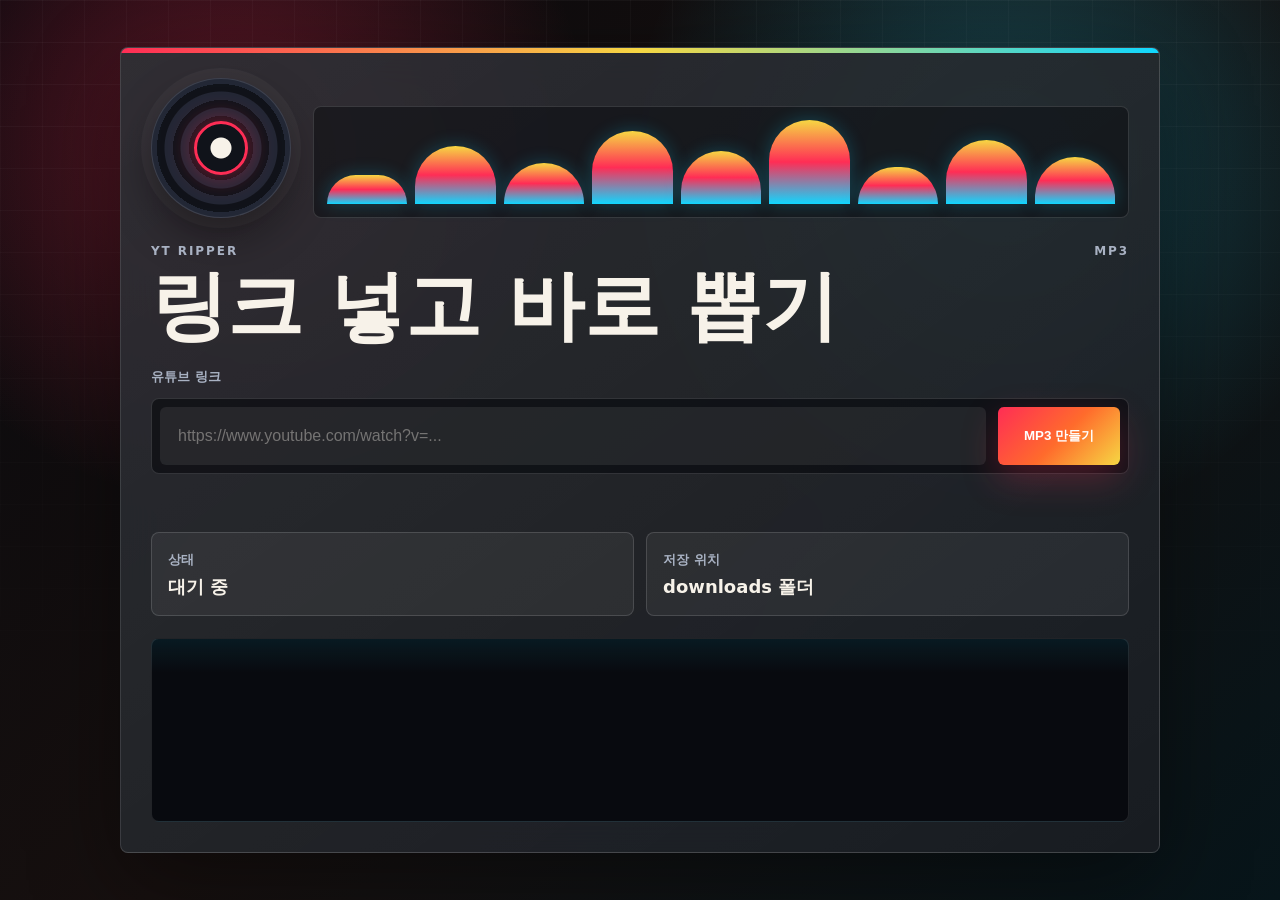
==== static/index.html @ 679fcf5d "feat: add YouTube MP3 converter" ====
<!doctype html>
<html lang="ko">
  <head>
    <meta charset="utf-8" />
    <meta name="viewport" content="width=device-width, initial-scale=1" />
    <title>YouTube MP3 변환기</title>
    <link rel="stylesheet" href="/static/styles.css" />
  </head>
  <body>
    <main class="shell">
      <section class="converter" aria-labelledby="title">
        <div class="visual" aria-hidden="true">
          <div class="disc">
            <span></span>
          </div>
          <div class="meters">
            <i></i>
            <i></i>
            <i></i>
            <i></i>
            <i></i>
            <i></i>
            <i></i>
            <i></i>
            <i></i>
          </div>
        </div>

        <div class="topline">
          <span>YT RIPPER</span>
          <span>MP3</span>
        </div>

        <div class="heading">
          <h1 id="title">링크 넣고 바로 뽑기</h1>
        </div>

        <form id="convert-form" class="form">
          <label for="url">유튜브 링크</label>
          <div class="input-row">
            <input
              id="url"
              name="url"
              type="url"
              inputmode="url"
              autocomplete="off"
              placeholder="https://www.youtube.com/watch?v=..."
              required
            />
            <button id="submit" type="submit">
              <span>MP3 만들기</span>
            </button>
          </div>
          <p id="message" class="message" role="status"></p>
        </form>

        <div class="status-grid">
          <div class="stat">
            <span class="label">상태</span>
            <strong id="status">대기 중</strong>
          </div>
          <div class="stat">
            <span class="label">저장 위치</span>
            <strong>downloads 폴더</strong>
          </div>
        </div>

        <div id="result" class="result hidden">
          <span id="file-name"></span>
          <a id="download-link" href="#">MP3 받기</a>
        </div>

        <pre id="log" class="log" aria-label="변환 로그"></pre>
      </section>
    </main>

    <script src="/static/app.js"></script>
  </body>
</html>
---- static/styles.css ----
:root {
  color-scheme: dark;
  --bg: #0b0c10;
  --panel: rgba(18, 21, 27, 0.88);
  --panel-strong: #151922;
  --text: #f7f2e9;
  --muted: #a9b2c3;
  --line: rgba(255, 255, 255, 0.14);
  --accent: #ff2d55;
  --accent-2: #10d7ff;
  --accent-3: #f6d743;
  --ok: #28e0a9;
  --warn: #ffb454;
  --log-bg: #080a0f;
}

* {
  box-sizing: border-box;
}

body {
  margin: 0;
  min-height: 100vh;
  font-family:
    "Segoe UI",
    "Malgun Gothic",
    system-ui,
    sans-serif;
  background:
    radial-gradient(circle at 18% 16%, rgba(255, 45, 85, 0.34), transparent 28%),
    radial-gradient(circle at 78% 18%, rgba(16, 215, 255, 0.28), transparent 30%),
    linear-gradient(135deg, #08090d 0%, #17100f 48%, #07151a 100%);
  color: var(--text);
}

body::before {
  position: fixed;
  inset: 0;
  z-index: -1;
  content: "";
  background:
    linear-gradient(rgba(255, 255, 255, 0.045) 1px, transparent 1px),
    linear-gradient(90deg, rgba(255, 255, 255, 0.035) 1px, transparent 1px);
  background-size: 42px 42px;
  mask-image: linear-gradient(to bottom, rgba(0, 0, 0, 0.82), transparent 86%);
  -webkit-mask-image: linear-gradient(to bottom, rgba(0, 0, 0, 0.82), transparent 86%);
}

.shell {
  width: min(1040px, calc(100% - 32px));
  min-height: 100vh;
  margin: 0 auto;
  display: grid;
  align-items: center;
  padding: 32px 0;
}

.converter {
  position: relative;
  isolation: isolate;
  width: 100%;
  overflow: hidden;
  background:
    linear-gradient(145deg, rgba(255, 255, 255, 0.11), rgba(255, 255, 255, 0.035)),
    var(--panel);
  border: 1px solid var(--line);
  border-radius: 8px;
  box-shadow:
    0 28px 90px rgba(0, 0, 0, 0.42),
    inset 0 1px 0 rgba(255, 255, 255, 0.12);
  padding: 30px;
  backdrop-filter: blur(20px);
}

.converter::before {
  position: absolute;
  inset: 0 0 auto;
  z-index: -1;
  height: 5px;
  content: "";
  background: linear-gradient(90deg, var(--accent), var(--accent-3), var(--accent-2));
}

.visual {
  display: grid;
  grid-template-columns: 140px 1fr;
  gap: 22px;
  align-items: end;
  margin-bottom: 26px;
}

.disc {
  width: 140px;
  aspect-ratio: 1;
  display: grid;
  place-items: center;
  border: 1px solid rgba(255, 255, 255, 0.12);
  border-radius: 50%;
  background:
    radial-gradient(circle, #f7f2e9 0 10px, #10131a 11px 26px, transparent 27px),
    repeating-radial-gradient(circle, #222735 0 8px, #10131a 9px 16px);
  box-shadow:
    0 18px 44px rgba(0, 0, 0, 0.42),
    0 0 0 10px rgba(255, 255, 255, 0.035);
}

.disc span {
  width: 54px;
  aspect-ratio: 1;
  border: 3px solid var(--accent);
  border-radius: 50%;
  box-shadow: 0 0 30px rgba(255, 45, 85, 0.5);
}

.meters {
  height: 112px;
  display: grid;
  grid-template-columns: repeat(9, minmax(8px, 1fr));
  gap: 8px;
  align-items: end;
  padding: 13px;
  border: 1px solid var(--line);
  border-radius: 8px;
  background: rgba(8, 10, 15, 0.5);
}

.meters i {
  display: block;
  min-height: 20px;
  border-radius: 999px 999px 4px 4px;
  background: linear-gradient(180deg, var(--accent-3), var(--accent), var(--accent-2));
  box-shadow: 0 0 18px rgba(16, 215, 255, 0.24);
}

.meters i:nth-child(1) { height: 34%; }
.meters i:nth-child(2) { height: 68%; }
.meters i:nth-child(3) { height: 48%; }
.meters i:nth-child(4) { height: 86%; }
.meters i:nth-child(5) { height: 62%; }
.meters i:nth-child(6) { height: 100%; }
.meters i:nth-child(7) { height: 44%; }
.meters i:nth-child(8) { height: 76%; }
.meters i:nth-child(9) { height: 55%; }

.topline {
  display: flex;
  justify-content: space-between;
  gap: 12px;
  margin-bottom: 12px;
  color: var(--muted);
  font-size: 12px;
  font-weight: 900;
  letter-spacing: 0.16em;
}

.heading {
  margin-bottom: 26px;
}

h1 {
  margin: 0;
  max-width: 760px;
  font-size: clamp(38px, 7vw, 76px);
  line-height: 0.96;
  letter-spacing: 0;
  text-wrap: balance;
}

.form {
  display: grid;
  gap: 12px;
}

label,
.label {
  color: var(--muted);
  font-size: 13px;
  font-weight: 700;
}

.input-row {
  display: grid;
  grid-template-columns: minmax(0, 1fr) auto;
  gap: 12px;
  padding: 8px;
  border: 1px solid var(--line);
  border-radius: 8px;
  background: rgba(8, 10, 15, 0.64);
}

input {
  min-width: 0;
  height: 58px;
  border: 0;
  border-radius: 6px;
  padding: 0 18px;
  background: rgba(255, 255, 255, 0.08);
  color: var(--text);
  font-size: 16px;
  outline: none;
}

input::placeholder {
  color: rgba(247, 242, 233, 0.38);
}

input:focus {
  box-shadow:
    0 0 0 2px rgba(16, 215, 255, 0.48),
    0 0 30px rgba(16, 215, 255, 0.14);
}

button,
a {
  min-height: 58px;
  display: inline-flex;
  align-items: center;
  justify-content: center;
  border-radius: 6px;
  font-weight: 900;
  text-decoration: none;
  white-space: nowrap;
}

button {
  position: relative;
  overflow: hidden;
  border: 0;
  padding: 0 26px;
  background: linear-gradient(135deg, var(--accent), #ff6b2c 52%, var(--accent-3));
  color: #fff;
  cursor: pointer;
  box-shadow: 0 14px 36px rgba(255, 45, 85, 0.25);
}

button::after {
  position: absolute;
  inset: 0;
  content: "";
  background: linear-gradient(110deg, transparent 0 30%, rgba(255, 255, 255, 0.34) 48%, transparent 66%);
  transform: translateX(-120%);
  transition: transform 260ms ease;
}

button:hover {
  transform: translateY(-1px);
}

button:hover::after {
  transform: translateX(120%);
}

button span {
  position: relative;
  z-index: 1;
}

button:disabled {
  cursor: wait;
  opacity: 0.68;
  transform: none;
}

.message {
  min-height: 24px;
  margin: 0;
  color: var(--muted);
  font-size: 15px;
  font-weight: 700;
}

.message.error {
  color: var(--warn);
}

.status-grid {
  display: grid;
  grid-template-columns: repeat(2, minmax(0, 1fr));
  gap: 12px;
  margin: 22px 0;
}

.stat {
  border: 1px solid var(--line);
  border-radius: 8px;
  padding: 16px;
  background: rgba(255, 255, 255, 0.055);
}

.status-grid strong {
  display: block;
  min-height: 24px;
  margin-top: 6px;
  color: var(--text);
  font-size: 18px;
  overflow-wrap: anywhere;
}

.result {
  display: flex;
  align-items: center;
  justify-content: space-between;
  gap: 12px;
  border: 1px solid rgba(40, 224, 169, 0.34);
  border-radius: 8px;
  background: rgba(40, 224, 169, 0.1);
  padding: 14px;
  box-shadow: inset 0 1px 0 rgba(255, 255, 255, 0.1);
}

.result span {
  min-width: 0;
  overflow-wrap: anywhere;
  font-weight: 700;
}

.result a {
  min-width: 120px;
  padding: 0 16px;
  background: var(--ok);
  color: #03110d;
}

.hidden {
  display: none;
}

.log {
  width: 100%;
  min-height: 184px;
  max-height: 310px;
  margin: 20px 0 0;
  overflow: auto;
  border-radius: 8px;
  border: 1px solid rgba(255, 255, 255, 0.1);
  background:
    linear-gradient(180deg, rgba(16, 215, 255, 0.08), transparent 34px),
    var(--log-bg);
  color: #d6f7ff;
  padding: 16px;
  font-family: Consolas, "Cascadia Mono", monospace;
  font-size: 13px;
  line-height: 1.5;
  white-space: pre-wrap;
}

body[data-status="running"] .disc {
  animation: spin 1.8s linear infinite;
}

body[data-status="running"] .meters i {
  animation: bounce 820ms ease-in-out infinite alternate;
}

body[data-status="running"] .meters i:nth-child(2n) {
  animation-duration: 610ms;
}

body[data-status="done"] .converter::before {
  background: linear-gradient(90deg, var(--ok), var(--accent-2));
}

body[data-status="failed"] .converter::before {
  background: linear-gradient(90deg, var(--warn), var(--accent));
}

@keyframes spin {
  to {
    transform: rotate(1turn);
  }
}

@keyframes bounce {
  to {
    transform: scaleY(0.62);
    opacity: 0.76;
  }
}

@media (max-width: 680px) {
  .shell {
    width: min(100% - 20px, 920px);
    align-items: start;
    padding-top: 18px;
  }

  .converter {
    padding: 20px;
  }

  .visual {
    grid-template-columns: 96px 1fr;
    gap: 14px;
    margin-bottom: 22px;
  }

  .disc {
    width: 96px;
  }

  .meters {
    height: 84px;
    gap: 5px;
    padding: 10px;
  }

  h1 {
    font-size: clamp(36px, 14vw, 58px);
  }

  .input-row,
  .status-grid {
    grid-template-columns: 1fr;
  }

  .result {
    flex-direction: column;
  }

  .result {
    align-items: stretch;
  }

  button,
  a {
    width: 100%;
  }
}
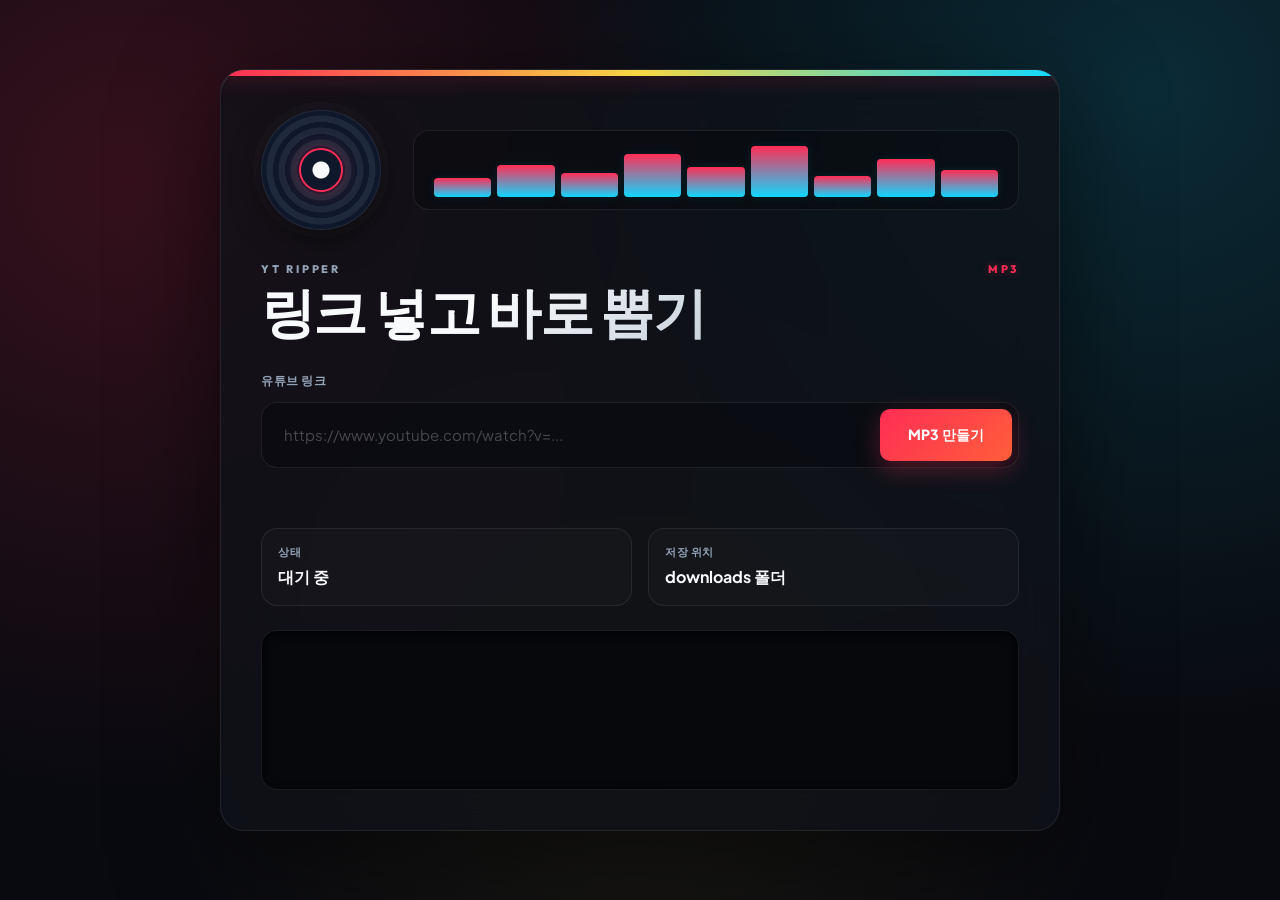
==== commit 433cb4f4: "Optimize yt-dlp download speed and add real-time progress bar" ====
--- a/static/index.html
+++ b/static/index.html
@@ -4,6 +4,9 @@
     <meta charset="utf-8" />
     <meta name="viewport" content="width=device-width, initial-scale=1" />
     <title>YouTube MP3 변환기</title>
+    <link rel="preconnect" href="https://fonts.googleapis.com">
+    <link rel="preconnect" href="https://fonts.gstatic.com" crossorigin>
+    <link href="https://fonts.googleapis.com/css2?family=Outfit:wght@300;400;600;800;900&family=Plus+Jakarta+Sans:wght@300;400;500;600;700;800&display=swap" rel="stylesheet">
     <link rel="stylesheet" href="/static/styles.css" />
   </head>
   <body>
@@ -65,6 +68,15 @@
           </div>
         </div>
 
+        <div id="progress-container" class="progress-container hidden">
+          <div class="progress-bar-wrapper">
+            <div id="progress-bar" class="progress-bar"></div>
+          </div>
+          <div class="progress-info">
+            <span id="progress-text" class="progress-text">0% 완료</span>
+          </div>
+        </div>
+
         <div id="result" class="result hidden">
           <span id="file-name"></span>
           <a id="download-link" href="#">MP3 받기</a>
--- a/static/styles.css
+++ b/static/styles.css
@@ -1,36 +1,41 @@
 :root {
   color-scheme: dark;
-  --bg: #0b0c10;
-  --panel: rgba(18, 21, 27, 0.88);
-  --panel-strong: #151922;
-  --text: #f7f2e9;
-  --muted: #a9b2c3;
-  --line: rgba(255, 255, 255, 0.14);
+  --bg: #090a10;
+  --panel: rgba(15, 18, 25, 0.75);
+  --panel-strong: #121622;
+  --text: #f8fafc;
+  --text-muted: #94a3b8;
+  --line: rgba(255, 255, 255, 0.08);
   --accent: #ff2d55;
+  --accent-glow: rgba(255, 45, 85, 0.35);
   --accent-2: #10d7ff;
+  --accent-2-glow: rgba(16, 215, 255, 0.35);
   --accent-3: #f6d743;
-  --ok: #28e0a9;
-  --warn: #ffb454;
-  --log-bg: #080a0f;
+  --ok: #10b981;
+  --ok-glow: rgba(16, 185, 129, 0.2);
+  --warn: #f59e0b;
+  --log-bg: #06080c;
+  --font-display: 'Outfit', system-ui, -apple-system, sans-serif;
+  --font-sans: 'Plus Jakarta Sans', system-ui, -apple-system, sans-serif;
 }
 
 * {
   box-sizing: border-box;
+  margin: 0;
+  padding: 0;
 }
 
 body {
-  margin: 0;
   min-height: 100vh;
-  font-family:
-    "Segoe UI",
-    "Malgun Gothic",
-    system-ui,
-    sans-serif;
-  background:
-    radial-gradient(circle at 18% 16%, rgba(255, 45, 85, 0.34), transparent 28%),
-    radial-gradient(circle at 78% 18%, rgba(16, 215, 255, 0.28), transparent 30%),
-    linear-gradient(135deg, #08090d 0%, #17100f 48%, #07151a 100%);
+  font-family: var(--font-sans);
+  background-color: var(--bg);
+  background-image:
+    radial-gradient(circle at 10% 20%, rgba(255, 45, 85, 0.18), transparent 45%),
+    radial-gradient(circle at 90% 10%, rgba(16, 215, 255, 0.16), transparent 45%),
+    radial-gradient(circle at 50% 80%, rgba(246, 215, 67, 0.08), transparent 50%);
   color: var(--text);
+  overflow-x: hidden;
+  position: relative;
 }
 
 body::before {
@@ -39,20 +44,20 @@
   z-index: -1;
   content: "";
   background:
-    linear-gradient(rgba(255, 255, 255, 0.045) 1px, transparent 1px),
-    linear-gradient(90deg, rgba(255, 255, 255, 0.035) 1px, transparent 1px);
-  background-size: 42px 42px;
-  mask-image: linear-gradient(to bottom, rgba(0, 0, 0, 0.82), transparent 86%);
-  -webkit-mask-image: linear-gradient(to bottom, rgba(0, 0, 0, 0.82), transparent 86%);
+    linear-gradient(rgba(255, 255, 255, 0.015) 1px, transparent 1px),
+    linear-gradient(90deg, rgba(255, 255, 255, 0.015) 1px, transparent 1px);
+  background-size: 50px 50px;
+  mask-image: radial-gradient(circle at 50% 50%, black, transparent 80%);
+  -webkit-mask-image: radial-gradient(circle at 50% 50%, black, transparent 80%);
 }
 
 .shell {
-  width: min(1040px, calc(100% - 32px));
+  width: min(840px, calc(100% - 32px));
   min-height: 100vh;
   margin: 0 auto;
   display: grid;
   align-items: center;
-  padding: 32px 0;
+  padding: 40px 0;
 }
 
 .converter {
@@ -60,369 +65,472 @@
   isolation: isolate;
   width: 100%;
   overflow: hidden;
-  background:
-    linear-gradient(145deg, rgba(255, 255, 255, 0.11), rgba(255, 255, 255, 0.035)),
-    var(--panel);
+  background: var(--panel);
   border: 1px solid var(--line);
-  border-radius: 8px;
+  border-radius: 24px;
   box-shadow:
-    0 28px 90px rgba(0, 0, 0, 0.42),
-    inset 0 1px 0 rgba(255, 255, 255, 0.12);
-  padding: 30px;
-  backdrop-filter: blur(20px);
+    0 30px 100px rgba(0, 0, 0, 0.5),
+    inset 0 1px 0 rgba(255, 255, 255, 0.15);
+  padding: 40px;
+  backdrop-filter: blur(24px);
+  -webkit-backdrop-filter: blur(24px);
 }
 
 .converter::before {
   position: absolute;
   inset: 0 0 auto;
   z-index: -1;
-  height: 5px;
+  height: 6px;
   content: "";
   background: linear-gradient(90deg, var(--accent), var(--accent-3), var(--accent-2));
+  box-shadow: 0 2px 20px var(--accent-glow);
 }
 
 .visual {
-  display: grid;
-  grid-template-columns: 140px 1fr;
-  gap: 22px;
-  align-items: end;
-  margin-bottom: 26px;
+  display: flex;
+  align-items: center;
+  gap: 32px;
+  margin-bottom: 32px;
 }
 
 .disc {
-  width: 140px;
-  aspect-ratio: 1;
+  width: 120px;
+  height: 120px;
   display: grid;
   place-items: center;
-  border: 1px solid rgba(255, 255, 255, 0.12);
+  border: 1px solid rgba(255, 255, 255, 0.08);
   border-radius: 50%;
   background:
-    radial-gradient(circle, #f7f2e9 0 10px, #10131a 11px 26px, transparent 27px),
-    repeating-radial-gradient(circle, #222735 0 8px, #10131a 9px 16px);
+    radial-gradient(circle, #f8fafc 0 8px, #0f172a 9px 22px, transparent 23px),
+    repeating-radial-gradient(circle, #1e293b 0 6px, #0f172a 7px 12px);
   box-shadow:
-    0 18px 44px rgba(0, 0, 0, 0.42),
-    0 0 0 10px rgba(255, 255, 255, 0.035);
+    0 10px 30px rgba(0, 0, 0, 0.5),
+    0 0 0 8px rgba(255, 255, 255, 0.02);
+  transition: transform 0.5s ease;
 }
 
 .disc span {
-  width: 54px;
-  aspect-ratio: 1;
-  border: 3px solid var(--accent);
+  width: 44px;
+  height: 44px;
+  border: 2px solid var(--accent);
   border-radius: 50%;
-  box-shadow: 0 0 30px rgba(255, 45, 85, 0.5);
+  box-shadow: 0 0 20px var(--accent-glow);
 }
 
 .meters {
-  height: 112px;
-  display: grid;
-  grid-template-columns: repeat(9, minmax(8px, 1fr));
-  gap: 8px;
-  align-items: end;
-  padding: 13px;
+  height: 80px;
+  display: flex;
+  gap: 6px;
+  align-items: flex-end;
+  padding: 12px 20px;
   border: 1px solid var(--line);
-  border-radius: 8px;
-  background: rgba(8, 10, 15, 0.5);
+  border-radius: 16px;
+  background: rgba(6, 8, 12, 0.4);
+  flex: 1;
 }
 
 .meters i {
-  display: block;
-  min-height: 20px;
-  border-radius: 999px 999px 4px 4px;
-  background: linear-gradient(180deg, var(--accent-3), var(--accent), var(--accent-2));
-  box-shadow: 0 0 18px rgba(16, 215, 255, 0.24);
-}
-
-.meters i:nth-child(1) { height: 34%; }
-.meters i:nth-child(2) { height: 68%; }
-.meters i:nth-child(3) { height: 48%; }
-.meters i:nth-child(4) { height: 86%; }
-.meters i:nth-child(5) { height: 62%; }
-.meters i:nth-child(6) { height: 100%; }
-.meters i:nth-child(7) { height: 44%; }
-.meters i:nth-child(8) { height: 76%; }
-.meters i:nth-child(9) { height: 55%; }
+  flex: 1;
+  height: 15%;
+  min-height: 4px;
+  border-radius: 4px;
+  background: linear-gradient(180deg, var(--accent), var(--accent-2));
+  box-shadow: 0 0 10px rgba(16, 215, 255, 0.1);
+  transition: height 0.1s ease;
+}
+
+.meters i:nth-child(1) { height: 35%; }
+.meters i:nth-child(2) { height: 60%; }
+.meters i:nth-child(3) { height: 45%; }
+.meters i:nth-child(4) { height: 80%; }
+.meters i:nth-child(5) { height: 55%; }
+.meters i:nth-child(6) { height: 95%; }
+.meters i:nth-child(7) { height: 40%; }
+.meters i:nth-child(8) { height: 70%; }
+.meters i:nth-child(9) { height: 50%; }
 
 .topline {
   display: flex;
   justify-content: space-between;
+  margin-bottom: 8px;
+  color: var(--text-muted);
+  font-family: var(--font-display);
+  font-size: 11px;
+  font-weight: 800;
+  letter-spacing: 0.25em;
+  text-transform: uppercase;
+}
+
+.topline span:last-child {
+  color: var(--accent);
+  text-shadow: 0 0 10px var(--accent-glow);
+}
+
+.heading {
+  margin-bottom: 32px;
+}
+
+h1 {
+  font-family: var(--font-display);
+  font-size: clamp(32px, 5.5vw, 54px);
+  font-weight: 900;
+  line-height: 1.05;
+  letter-spacing: -0.03em;
+  background: linear-gradient(135deg, var(--text) 30%, var(--text-muted));
+  -webkit-background-clip: text;
+  -webkit-text-fill-color: transparent;
+}
+
+.form {
+  display: flex;
+  flex-direction: column;
   gap: 12px;
-  margin-bottom: 12px;
-  color: var(--muted);
+}
+
+label {
+  color: var(--text-muted);
   font-size: 12px;
-  font-weight: 900;
-  letter-spacing: 0.16em;
-}
-
-.heading {
-  margin-bottom: 26px;
-}
-
-h1 {
-  margin: 0;
-  max-width: 760px;
-  font-size: clamp(38px, 7vw, 76px);
-  line-height: 0.96;
-  letter-spacing: 0;
-  text-wrap: balance;
-}
-
-.form {
-  display: grid;
+  font-weight: 700;
+  text-transform: uppercase;
+  letter-spacing: 0.05em;
+}
+
+.input-row {
+  display: flex;
   gap: 12px;
-}
-
-label,
-.label {
-  color: var(--muted);
-  font-size: 13px;
-  font-weight: 700;
-}
-
-.input-row {
-  display: grid;
-  grid-template-columns: minmax(0, 1fr) auto;
-  gap: 12px;
-  padding: 8px;
+  padding: 6px;
   border: 1px solid var(--line);
-  border-radius: 8px;
-  background: rgba(8, 10, 15, 0.64);
+  border-radius: 16px;
+  background: rgba(6, 8, 12, 0.5);
+  transition: border-color 0.3s ease, box-shadow 0.3s ease;
+}
+
+.input-row:focus-within {
+  border-color: rgba(16, 215, 255, 0.4);
+  box-shadow: 0 0 25px var(--accent-2-glow);
 }
 
 input {
+  flex: 1;
   min-width: 0;
-  height: 58px;
+  height: 52px;
   border: 0;
-  border-radius: 6px;
-  padding: 0 18px;
-  background: rgba(255, 255, 255, 0.08);
+  border-radius: 10px;
+  padding: 0 16px;
+  background: transparent;
   color: var(--text);
-  font-size: 16px;
+  font-family: var(--font-sans);
+  font-size: 15px;
   outline: none;
 }
 
 input::placeholder {
-  color: rgba(247, 242, 233, 0.38);
-}
-
-input:focus {
-  box-shadow:
-    0 0 0 2px rgba(16, 215, 255, 0.48),
-    0 0 30px rgba(16, 215, 255, 0.14);
-}
-
-button,
-a {
-  min-height: 58px;
+  color: rgba(248, 250, 252, 0.25);
+}
+
+button {
+  height: 52px;
+  border: 0;
+  border-radius: 10px;
+  padding: 0 28px;
+  background: linear-gradient(135deg, var(--accent), #ff5e3a);
+  color: #fff;
+  font-family: var(--font-sans);
+  font-size: 14px;
+  font-weight: 800;
+  cursor: pointer;
+  box-shadow: 0 8px 24px rgba(255, 45, 85, 0.3);
+  transition: all 0.25s cubic-bezier(0.4, 0, 0.2, 1);
   display: inline-flex;
   align-items: center;
   justify-content: center;
-  border-radius: 6px;
-  font-weight: 900;
-  text-decoration: none;
-  white-space: nowrap;
-}
-
-button {
-  position: relative;
-  overflow: hidden;
-  border: 0;
-  padding: 0 26px;
-  background: linear-gradient(135deg, var(--accent), #ff6b2c 52%, var(--accent-3));
-  color: #fff;
-  cursor: pointer;
-  box-shadow: 0 14px 36px rgba(255, 45, 85, 0.25);
-}
-
-button::after {
-  position: absolute;
-  inset: 0;
-  content: "";
-  background: linear-gradient(110deg, transparent 0 30%, rgba(255, 255, 255, 0.34) 48%, transparent 66%);
-  transform: translateX(-120%);
-  transition: transform 260ms ease;
 }
 
 button:hover {
   transform: translateY(-1px);
-}
-
-button:hover::after {
-  transform: translateX(120%);
-}
-
-button span {
-  position: relative;
-  z-index: 1;
+  box-shadow: 0 12px 30px rgba(255, 45, 85, 0.5);
+  filter: brightness(1.08);
+}
+
+button:active {
+  transform: translateY(1px);
 }
 
 button:disabled {
   cursor: wait;
-  opacity: 0.68;
+  opacity: 0.6;
   transform: none;
+  box-shadow: none;
 }
 
 .message {
-  min-height: 24px;
-  margin: 0;
-  color: var(--muted);
-  font-size: 15px;
-  font-weight: 700;
+  min-height: 20px;
+  font-size: 13px;
+  font-weight: 600;
+  color: var(--text-muted);
+  transition: color 0.3s ease;
+  margin-top: 4px;
 }
 
 .message.error {
-  color: var(--warn);
+  color: #ef4444;
 }
 
 .status-grid {
   display: grid;
-  grid-template-columns: repeat(2, minmax(0, 1fr));
-  gap: 12px;
-  margin: 22px 0;
+  grid-template-columns: repeat(2, 1fr);
+  gap: 16px;
+  margin: 24px 0;
 }
 
 .stat {
   border: 1px solid var(--line);
-  border-radius: 8px;
+  border-radius: 16px;
   padding: 16px;
-  background: rgba(255, 255, 255, 0.055);
+  background: rgba(255, 255, 255, 0.02);
+  transition: background 0.3s ease;
+}
+
+.stat:hover {
+  background: rgba(255, 255, 255, 0.04);
+}
+
+.stat .label {
+  display: block;
+  font-size: 11px;
+  font-weight: 700;
+  color: var(--text-muted);
+  text-transform: uppercase;
+  letter-spacing: 0.05em;
 }
 
 .status-grid strong {
   display: block;
-  min-height: 24px;
   margin-top: 6px;
   color: var(--text);
-  font-size: 18px;
-  overflow-wrap: anywhere;
-}
-
+  font-size: 16px;
+  font-weight: 700;
+  word-break: break-all;
+}
+
+/* Progress Bar Style */
+.progress-container {
+  margin: 16px 0 24px;
+  display: flex;
+  flex-direction: column;
+  gap: 8px;
+  animation: fadeIn 0.4s ease-out;
+}
+
+.progress-bar-wrapper {
+  height: 10px;
+  background: rgba(255, 255, 255, 0.06);
+  border-radius: 5px;
+  overflow: hidden;
+  border: 1px solid rgba(255, 255, 255, 0.05);
+}
+
+.progress-bar {
+  height: 100%;
+  width: 0%;
+  background: linear-gradient(90deg, var(--accent), var(--accent-3), var(--accent-2), #a855f7);
+  background-size: 200% auto;
+  border-radius: 5px;
+  box-shadow: 0 0 15px rgba(255, 45, 85, 0.4);
+  transition: width 0.3s ease-out;
+  animation: shimmer 2s linear infinite;
+}
+
+.progress-info {
+  display: flex;
+  justify-content: space-between;
+  align-items: center;
+  font-size: 13px;
+  font-weight: 700;
+}
+
+.progress-text {
+  color: var(--accent-2);
+}
+
+/* Result Box Style */
 .result {
   display: flex;
   align-items: center;
   justify-content: space-between;
-  gap: 12px;
-  border: 1px solid rgba(40, 224, 169, 0.34);
+  gap: 16px;
+  border: 1px solid rgba(16, 185, 129, 0.2);
+  border-radius: 16px;
+  background: rgba(16, 185, 129, 0.08);
+  padding: 16px 20px;
+  box-shadow: 
+    0 10px 25px rgba(16, 185, 129, 0.08),
+    inset 0 1px 0 rgba(255, 255, 255, 0.05);
+  animation: slideUp 0.4s ease-out;
+}
+
+.result span {
+  flex: 1;
+  min-width: 0;
+  font-size: 14px;
+  font-weight: 700;
+  color: #a7f3d0;
+  overflow: hidden;
+  text-overflow: ellipsis;
+  white-space: nowrap;
+}
+
+.result a {
+  height: 40px;
+  padding: 0 20px;
+  background: #10b981;
+  color: #042f1a;
   border-radius: 8px;
-  background: rgba(40, 224, 169, 0.1);
-  padding: 14px;
-  box-shadow: inset 0 1px 0 rgba(255, 255, 255, 0.1);
-}
-
-.result span {
-  min-width: 0;
-  overflow-wrap: anywhere;
-  font-weight: 700;
-}
-
-.result a {
-  min-width: 120px;
-  padding: 0 16px;
-  background: var(--ok);
-  color: #03110d;
+  font-weight: 800;
+  font-size: 13px;
+  display: inline-flex;
+  align-items: center;
+  justify-content: center;
+  text-decoration: none;
+  box-shadow: 0 4px 12px rgba(16, 185, 129, 0.25);
+  transition: all 0.2s ease;
+}
+
+.result a:hover {
+  background: #34d399;
+  transform: translateY(-1px);
+  box-shadow: 0 6px 16px rgba(16, 185, 129, 0.4);
 }
 
 .hidden {
-  display: none;
-}
-
+  display: none !important;
+}
+
+/* Log Box Style */
 .log {
   width: 100%;
-  min-height: 184px;
-  max-height: 310px;
-  margin: 20px 0 0;
+  min-height: 160px;
+  max-height: 260px;
+  margin-top: 24px;
   overflow: auto;
-  border-radius: 8px;
-  border: 1px solid rgba(255, 255, 255, 0.1);
-  background:
-    linear-gradient(180deg, rgba(16, 215, 255, 0.08), transparent 34px),
-    var(--log-bg);
-  color: #d6f7ff;
-  padding: 16px;
-  font-family: Consolas, "Cascadia Mono", monospace;
-  font-size: 13px;
-  line-height: 1.5;
+  border-radius: 16px;
+  border: 1px solid var(--line);
+  background: var(--log-bg);
+  color: #e2e8f0;
+  padding: 20px;
+  font-family: Consolas, "Fira Code", Monaco, monospace;
+  font-size: 12px;
+  line-height: 1.6;
   white-space: pre-wrap;
-}
-
+  box-shadow: inset 0 2px 8px rgba(0,0,0,0.8);
+}
+
+/* Animations */
 body[data-status="running"] .disc {
-  animation: spin 1.8s linear infinite;
+  animation: spin 2.5s linear infinite;
 }
 
 body[data-status="running"] .meters i {
-  animation: bounce 820ms ease-in-out infinite alternate;
+  animation: bounce 0.8s ease-in-out infinite alternate;
 }
 
 body[data-status="running"] .meters i:nth-child(2n) {
-  animation-duration: 610ms;
+  animation-duration: 0.6s;
 }
 
 body[data-status="done"] .converter::before {
   background: linear-gradient(90deg, var(--ok), var(--accent-2));
+  box-shadow: 0 2px 20px rgba(16, 185, 129, 0.4);
 }
 
 body[data-status="failed"] .converter::before {
-  background: linear-gradient(90deg, var(--warn), var(--accent));
+  background: linear-gradient(90deg, #ef4444, var(--accent));
+  box-shadow: 0 2px 20px rgba(239, 68, 68, 0.4);
 }
 
 @keyframes spin {
-  to {
-    transform: rotate(1turn);
-  }
+  to { transform: rotate(1turn); }
 }
 
 @keyframes bounce {
   to {
-    transform: scaleY(0.62);
-    opacity: 0.76;
-  }
-}
-
+    transform: scaleY(0.4);
+    opacity: 0.6;
+  }
+}
+
+@keyframes shimmer {
+  0% { background-position: 0% 50%; }
+  50% { background-position: 100% 50%; }
+  100% { background-position: 0% 50%; }
+}
+
+@keyframes fadeIn {
+  from { opacity: 0; transform: translateY(-5px); }
+  to { opacity: 1; transform: translateY(0); }
+}
+
+@keyframes slideUp {
+  from { opacity: 0; transform: translateY(10px); }
+  to { opacity: 1; transform: translateY(0); }
+}
+
+/* Responsive adjustments */
 @media (max-width: 680px) {
   .shell {
-    width: min(100% - 20px, 920px);
-    align-items: start;
-    padding-top: 18px;
+    padding: 20px 0;
   }
 
   .converter {
-    padding: 20px;
+    padding: 24px;
+    border-radius: 16px;
   }
 
   .visual {
-    grid-template-columns: 96px 1fr;
-    gap: 14px;
-    margin-bottom: 22px;
+    flex-direction: column;
+    align-items: center;
+    gap: 16px;
+    margin-bottom: 24px;
   }
 
   .disc {
-    width: 96px;
+    width: 100px;
+    height: 100px;
   }
 
   .meters {
-    height: 84px;
-    gap: 5px;
-    padding: 10px;
-  }
-
-  h1 {
-    font-size: clamp(36px, 14vw, 58px);
-  }
-
-  .input-row,
+    height: 60px;
+    width: 100%;
+  }
+
+  .input-row {
+    flex-direction: column;
+    padding: 8px;
+    background: rgba(6, 8, 12, 0.3);
+  }
+
+  input {
+    width: 100%;
+    padding: 0 8px;
+  }
+
+  button {
+    width: 100%;
+  }
+
   .status-grid {
     grid-template-columns: 1fr;
+    gap: 8px;
   }
 
   .result {
     flex-direction: column;
-  }
-
-  .result {
     align-items: stretch;
-  }
-
-  button,
-  a {
+    padding: 16px;
+    gap: 12px;
+  }
+
+  .result a {
     width: 100%;
   }
 }
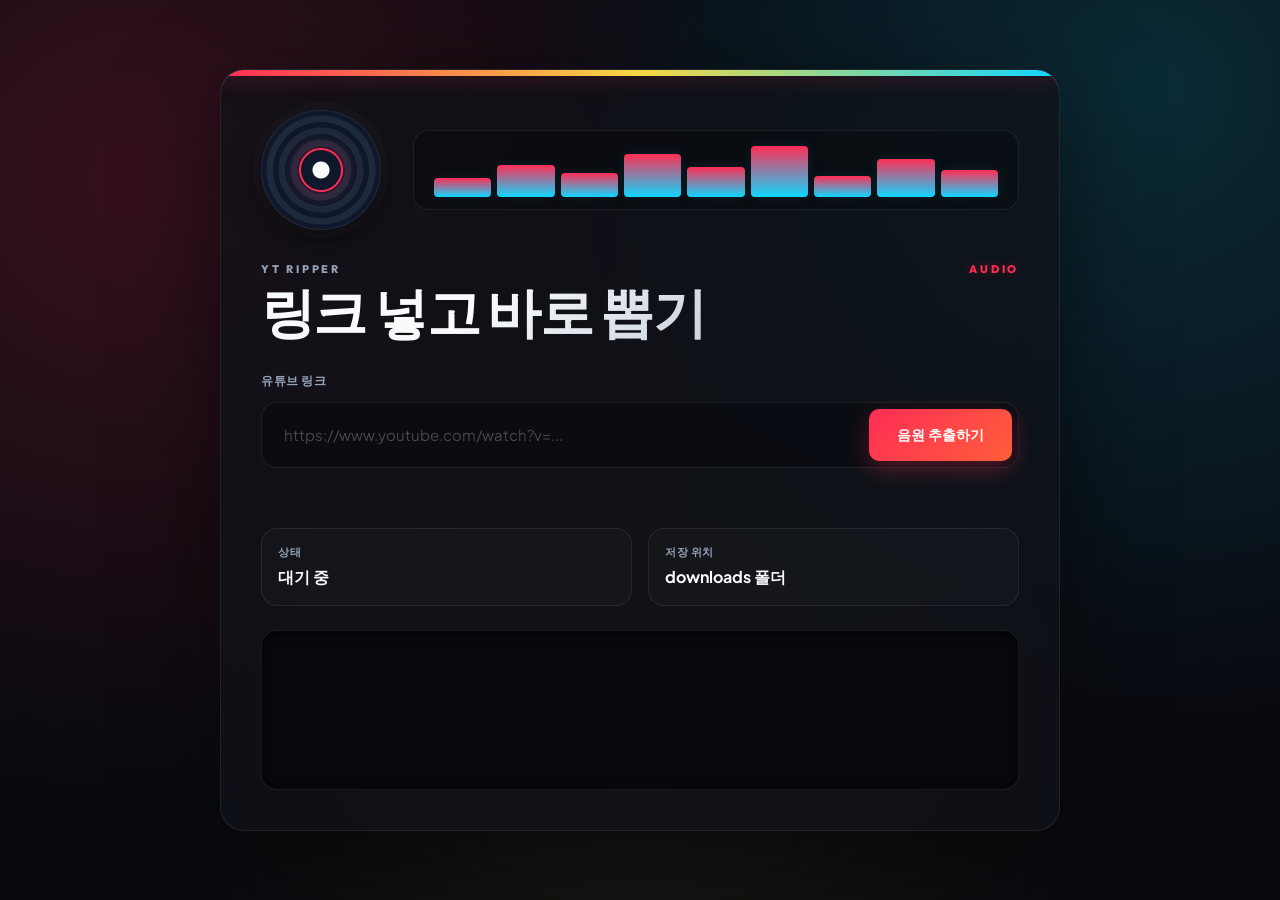
==== commit 1e4676da: "Switch download format from MP3 to M4A for zero-transcoding instantaneous downloads on Render" ====
--- a/static/index.html
+++ b/static/index.html
@@ -3,7 +3,7 @@
   <head>
     <meta charset="utf-8" />
     <meta name="viewport" content="width=device-width, initial-scale=1" />
-    <title>YouTube MP3 변환기</title>
+    <title>YouTube 음원 추출기</title>
     <link rel="preconnect" href="https://fonts.googleapis.com">
     <link rel="preconnect" href="https://fonts.gstatic.com" crossorigin>
     <link href="https://fonts.googleapis.com/css2?family=Outfit:wght@300;400;600;800;900&family=Plus+Jakarta+Sans:wght@300;400;500;600;700;800&display=swap" rel="stylesheet">
@@ -31,7 +31,7 @@
 
         <div class="topline">
           <span>YT RIPPER</span>
-          <span>MP3</span>
+          <span>AUDIO</span>
         </div>
 
         <div class="heading">
@@ -51,7 +51,7 @@
               required
             />
             <button id="submit" type="submit">
-              <span>MP3 만들기</span>
+              <span>음원 추출하기</span>
             </button>
           </div>
           <p id="message" class="message" role="status"></p>
@@ -79,7 +79,7 @@
 
         <div id="result" class="result hidden">
           <span id="file-name"></span>
-          <a id="download-link" href="#">MP3 받기</a>
+          <a id="download-link" href="#">음원 받기</a>
         </div>
 
         <pre id="log" class="log" aria-label="변환 로그"></pre>
